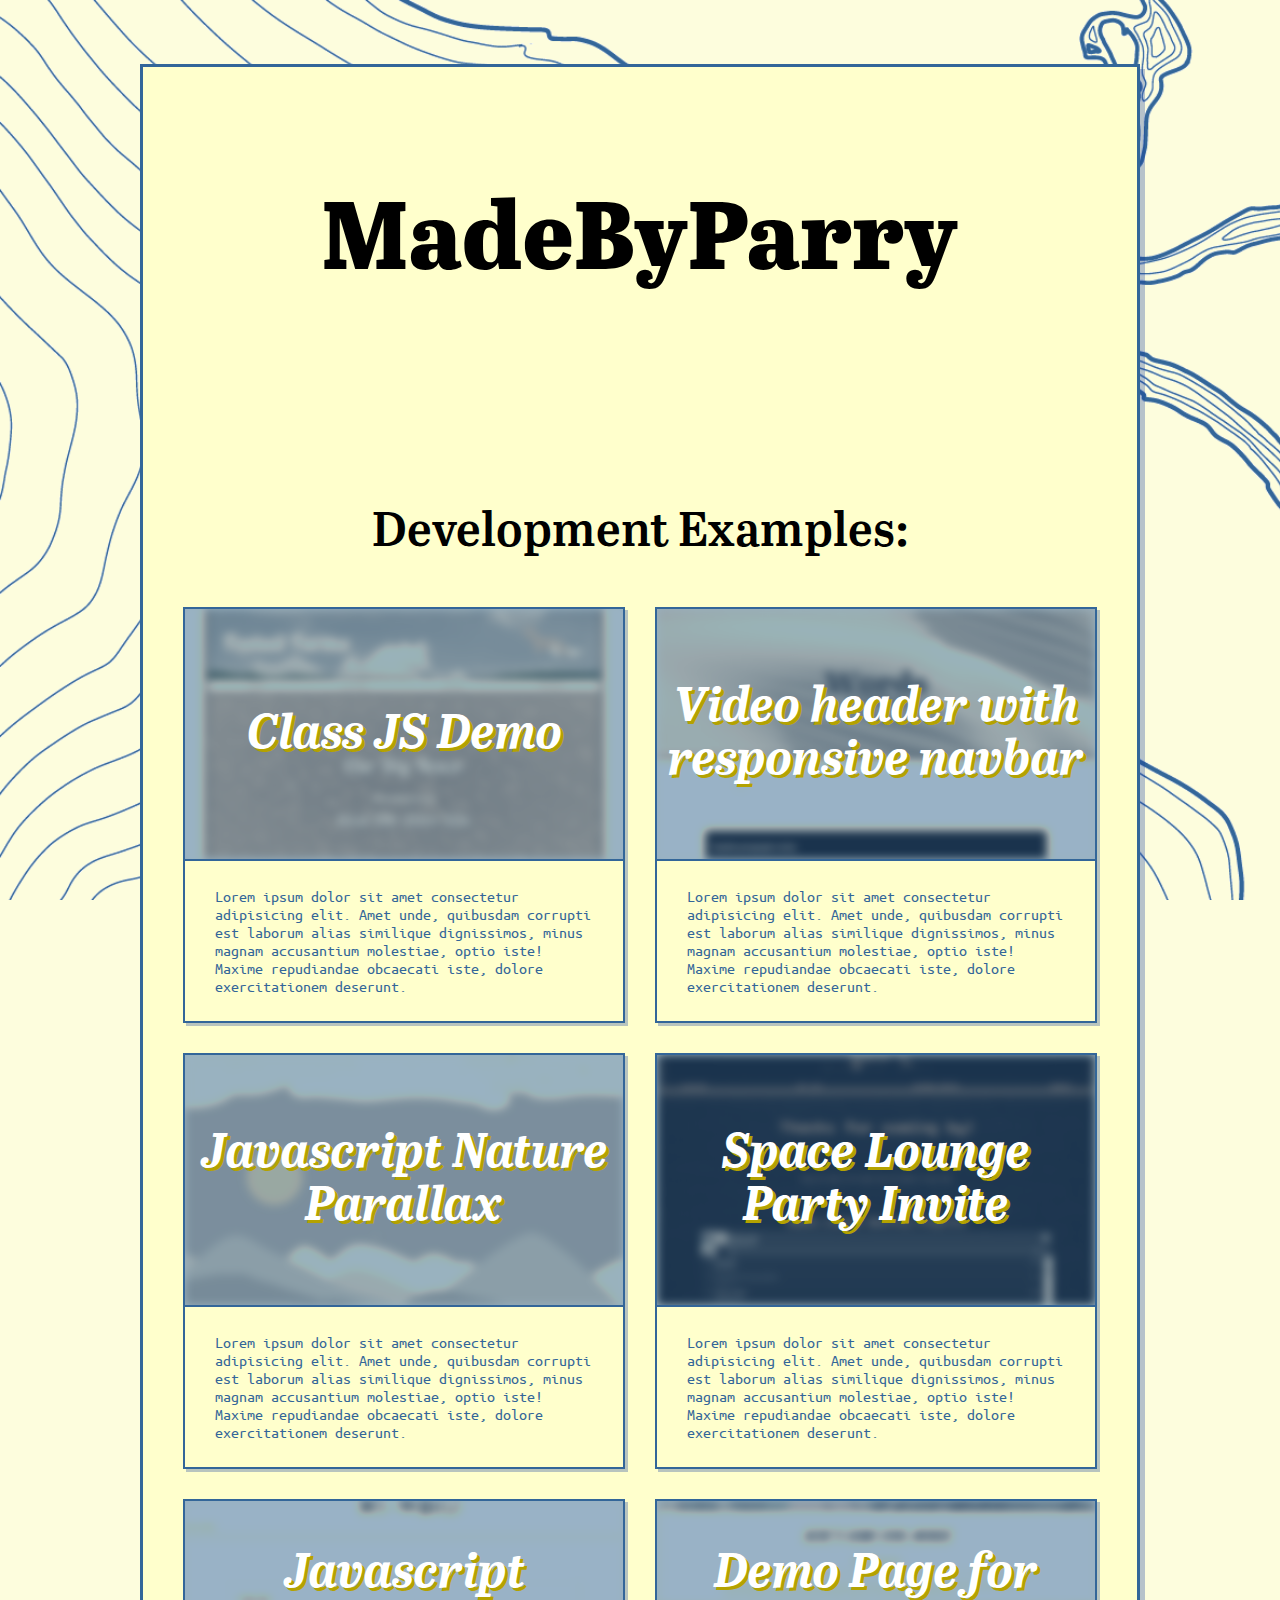
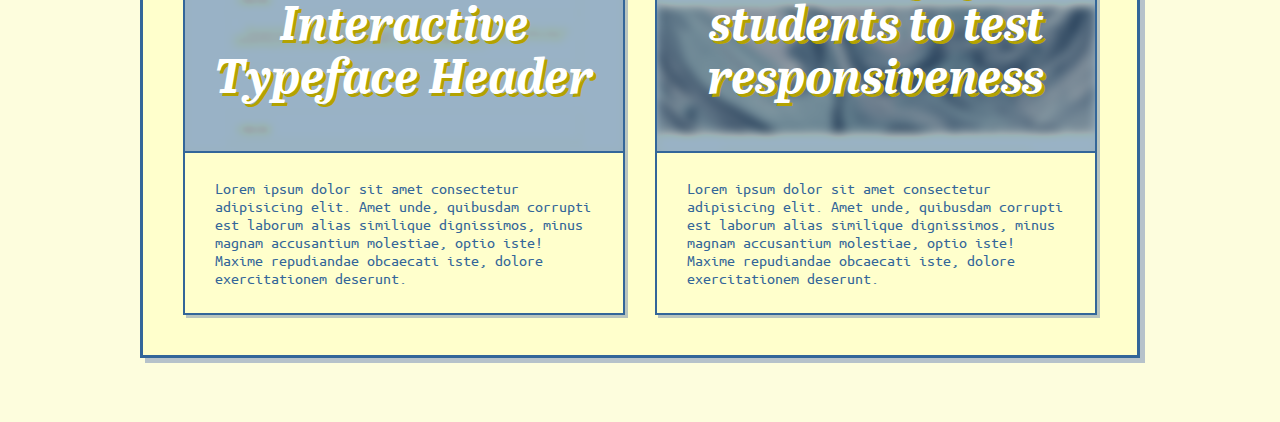
==== index.html @ 886024e6 "init" ====
<!DOCTYPE html>
<html lang="en">
<head>
    <meta charset="UTF-8">
    <meta http-equiv="X-UA-Compatible" content="IE=edge">
    <meta name="viewport" content="width=device-width, initial-scale=1.0">
    <link rel="stylesheet" href="./css/import/normalize.css">
    <link rel="stylesheet" href="./css/typography.css">
    <link rel="stylesheet" href="./css/style.css">
    <title>MadeByParry - Development Examples Portal</title>
</head>
<body>
    <main>
        <header>
            <h1>MadeByParry</h1>
        </header>
        <section class="page-content">
            <div class="page-header">
                <h2>Development Examples:</h2>
            </div>
            <div class="examples-grid">
                <div class="grid-item">
                    <a href="./examples/js_demo/">
                        <div class="grid-item-title foxtail">
                            <h3>Class JS Demo</h3>
                        </div>
                    </a>
                        <div class="grid-item-desc">
                            <p>Lorem ipsum dolor sit amet consectetur adipisicing elit. Amet unde, quibusdam corrupti est laborum alias similique dignissimos, minus magnam accusantium molestiae, optio iste! Maxime repudiandae obcaecati iste, dolore exercitationem deserunt.</p>
                        </div>
                </div>
                <div class="grid-item">
                    <a href="./examples/portfo_example/">
                        <div class="grid-item-title video-header">
                            <h3>Video header with responsive navbar</h3>
                        </div>
                    </a>
                        <div class="grid-item-desc">
                            <p>Lorem ipsum dolor sit amet consectetur adipisicing elit. Amet unde, quibusdam corrupti est laborum alias similique dignissimos, minus magnam accusantium molestiae, optio iste! Maxime repudiandae obcaecati iste, dolore exercitationem deserunt.</p>
                        </div>
                </div>
                <div class="grid-item">
                    <a href="./examples/js_parallax_scene/">
                        <div class="grid-item-title nature-parallax">
                            <h3>Javascript Nature Parallax</h3>
                        </div>
                    </a>
                        <div class="grid-item-desc">
                            <p>Lorem ipsum dolor sit amet consectetur adipisicing elit. Amet unde, quibusdam corrupti est laborum alias similique dignissimos, minus magnam accusantium molestiae, optio iste! Maxime repudiandae obcaecati iste, dolore exercitationem deserunt.</p>
                        </div>
                </div>
                <div class="grid-item">
                    <a href="./examples/spacelounge_html/">
                        <div class="grid-item-title spacelounge">
                            <h3>Space Lounge Party Invite</h3>
                        </div>
                    </a>
                        <div class="grid-item-desc">
                            <p>Lorem ipsum dolor sit amet consectetur adipisicing elit. Amet unde, quibusdam corrupti est laborum alias similique dignissimos, minus magnam accusantium molestiae, optio iste! Maxime repudiandae obcaecati iste, dolore exercitationem deserunt.</p>
                        </div>
                </div>
                <div class="grid-item">
                    <a href="./examples/ticking_text_js_refactored/">
                        <div class="grid-item-title loki">
                            <h3>Javascript Interactive Typeface Header</h3>
                        </div>
                    </a>
                        <div class="grid-item-desc">
                            <p>Lorem ipsum dolor sit amet consectetur adipisicing elit. Amet unde, quibusdam corrupti est laborum alias similique dignissimos, minus magnam accusantium molestiae, optio iste! Maxime repudiandae obcaecati iste, dolore exercitationem deserunt.</p>
                        </div>
                </div>
                <div class="grid-item">
                    <a href="./examples/portfolio_template/">
                        <div class="grid-item-title portfo">
                            <h3>Demo Page for students to test responsiveness</h3>
                        </div>
                    </a>
                        <div class="grid-item-desc">
                            <p>Lorem ipsum dolor sit amet consectetur adipisicing elit. Amet unde, quibusdam corrupti est laborum alias similique dignissimos, minus magnam accusantium molestiae, optio iste! Maxime repudiandae obcaecati iste, dolore exercitationem deserunt.</p>
                        </div>
                </div>

            </div>
        </section>
        <footer>

        </footer>
    </main>
</body>
</html>
---- css/typography.css ----
/* ABRIL TEXT */
@font-face {
    font-family: 'Abril Text';
    src: local("Abril Text Regular"),
    url("../assets/fonts/abril/Abril_Text_Regular.otf") format('Opentype');
  }
  @font-face {
    font-family: 'Abril Text SemiBold';
    src: local("Abril Text Semibold"),
    url("../assets/fonts/abril/Abril_Text_SemiBold.otf") format('Opentype');
  }
  @font-face {
    font-family: 'Abril Text Bold';
    src: local("Abril Text Bold"),
    url("../assets/fonts/abril/Abril_Text_Bold.otf") format('Opentype');
  }
  @font-face {
    font-family: 'Abril Text ExtraBold';
    src: local("Abril Text ExtraBold"),
    url("../assets/fonts/abril/Abril_Text_ExtraBold.otf") format('Opentype');
  }
  @font-face {
    font-family: 'Abril Text Italic';
    src: local("Abril Text Italic"),
    url("../assets/fonts/abril/Abril_Text_Italic.otf") format('Opentype');
  }
  @font-face {
    font-family: 'Abril Text SemiBold Italic';
    src: local("Abril Text SemiBold Italic"),
    url("../assets/fonts/abril/Abril_Text_SemiBoldItalic.otf") format('Opentype');
  }
  @font-face {
    font-family: 'Abril Text Bold Italic';
    src: local("Abril Text Bold Italic"),
    url("../assets/fonts/abril/Abril_Text_BoldItalic.otf") format('Opentype');
  }
  @font-face {
    font-family: 'Abril Text ExtraBold Italic';
    src: local("Abril Text ExtraBold Italic"),
    url("../../assets/fonts/abril/Abril_Text_ExtraBoldItalic.otf") format('Opentype');
  }


  /* ABRIL DISPLAY */
  @font-face {
    font-family: 'Abril Display';
    src: local("Abril Display Regular"),
    url("../assets/fonts/abril/Abril_Display_Regular.otf") format('Opentype');
  }
  @font-face {
    font-family: 'Abril Display SemiBold';
    src: local("Abril Display Semibold"),
    url("../assets/fonts/abril/Abril_Display_SemiBold.otf") format('Opentype');
  }
  @font-face {
    font-family: 'Abril Display Bold';
    src: local("Abril Display Bold"),
    url("../assets/fonts/abril/Abril_Display_Bold.otf") format('Opentype');
  }
  @font-face {
    font-family: 'Abril Display ExtraBold';
    src: local("Abril Display ExtraBold"),
    url("../assets/fonts/abril/Abril_Display_ExtraBold.otf") format('Opentype');
  }
  @font-face {
    font-family: 'Abril Display Italic';
    src: local("Abril Display Italic"),
    url("../assets/fonts/abril/Abril_Display_Italic.otf") format('Opentype');
  }
  @font-face {
    font-family: 'Abril Display SemiBold Italic';
    src: local("Abril Display SemiBold Italic"),
    url("../assets/fonts/abril/Abril_Display_SemiBoldItalic.otf") format('Opentype');
  }
  @font-face {
    font-family: 'Abril Display Bold Italic';
    src: local("Abril Display Bold Italic"),
    url("../assets/fonts/abril/Abril_Display_BoldItalic.otf") format('Opentype');
  }
  @font-face {
    font-family: 'Abril Display ExtraBold Italic';
    src: local("Abril Display ExtraBold Italic"),
    url("../../assets/fonts/abril/Abril_Display_ExtraBoldItalic.otf") format('Opentype');
  }


  @font-face {
    font-family: 'Abril Fatface';
    src: local("Abril Fatfce Bold Italic"),
    url("../assets/fonts/abril/Abril_Fatface.otf") format('Opentype');
  }
  @font-face {
    font-family: 'Abril Fatface Italic';
    src: local("Abril Fatface Italic"),
    url("../../assets/fonts/abril/Abril_Fatface_Italic.otf") format('Opentype');
  }


  /* UBUNTU MONO */
  @font-face {
    font-family: 'Ubuntu Mono';
    src: local("Ubuntu Mono Regular"),
    url("../assets/fonts/UbuntuMono-Regular.ttf") format('Truetype');
  }
  
  @font-face {
    font-family: 'Ubuntu Mono Bold';
    src: local("Ubuntu Mono Regular"),
    url("../assets/fonts/UbuntuMono-Bold.ttf") format('Truetype');
  }
  
  @font-face {
    font-family: 'Ubuntu Mono Italic';
    src: local("Ubuntu Mono Regular"),
    url("../assets/fonts/UbuntuMono-Italic.ttf") format('Truetype');
  }
---- css/style.css ----
/* BASE TYPOGRAPHY */
body {
    font-family: "Ubuntu Mono";
}

header {
    font-family: "Abril Text Extrabold";
}

.page-header {
    font-family: "Abril Text SemiBold";
} 

/* SCAFFOLDING AND THEME */
body {
    background-color: #fdfddd;
    background-image: url("../assets/images/lk_monroe_bluepng.png");
    background-size: cover;
    background-repeat: no-repeat;
    background-attachment: fixed;
}
main {
    box-sizing: border-box;
    width:90%;
    max-width:1000px;
    margin:5% auto;
    background-color: #FFFFCC;
    border: 3px solid #336699;
    box-shadow: 5px 5px 0px 0px rgba(21, 58, 160, 0.3);
}
header {
    height: 350px;
    display: flex;
    justify-content: center;
    align-items: center;
    font-size: 3rem;
}
.page-content {
    padding:40px;

}
.page-header {
    height:150px;
    display: flex;
    align-items: center;
    justify-content: center;
    font-size: 2rem;
}
.examples-grid {
    display:grid;
    grid-template-columns: auto auto;
    grid-gap: 30px;
}
.grid-item{
    border:2px solid #336699;
    box-shadow: 3px 3px 0px 0px rgba(21, 58, 160, 0.3);
    overflow: hidden;

}
.grid-item-title {
    height: 250px;
    display: flex;
    justify-content: center;
    align-items: center;
    background-color: #fcfce6;
    position: relative;
    overflow: hidden;
}
.grid-item-title::after {
    content:"";
    position: absolute;
    top:0px;
    left:0px;
    width:100%;
    height:100%;
    filter: blur(5px) sepia(80%);
    background-size: cover;
    background-position: center;
    background-repeat: no-repeat;
}
.examples-grid a {
    text-decoration: none;
}
.grid-item-title h3 {
    position: relative;
    z-index: 9;
    font-family: "Abril Text Bold Italic";
    color:white;
    font-size: 3rem;
    text-align: center;
    text-shadow: 3px 3px 0px rgb(180, 162, 0);
    height: 100%;
    width:100%;
    background-color: rgba(51, 102, 153,0.5);
    display: flex;
    justify-content: center;
    align-items: center;
}
.grid-item-desc {
    padding: 10px 30px;
    color: #336699;
    border-top: 2px solid #336699;
}

/* GRID IMAGES */
.foxtail::after {
    background-image: url("../assets/images/screenshot1.jpg");
}
.video-header::after {
    background-image: url("../assets/images/screenshot2.jpg");
}
.nature-parallax::after {
    background-image: url("../assets/images/screenshot3.jpg");
}
.spacelounge::after {
    background-image: url("../assets/images/screenshot4.jpg");
}
.loki::after {
    background-image: url("../assets/images/screenshot5.jpg");
}
.portfo::after {
    background-image: url("../assets/images/screenshot6.jpg");
}
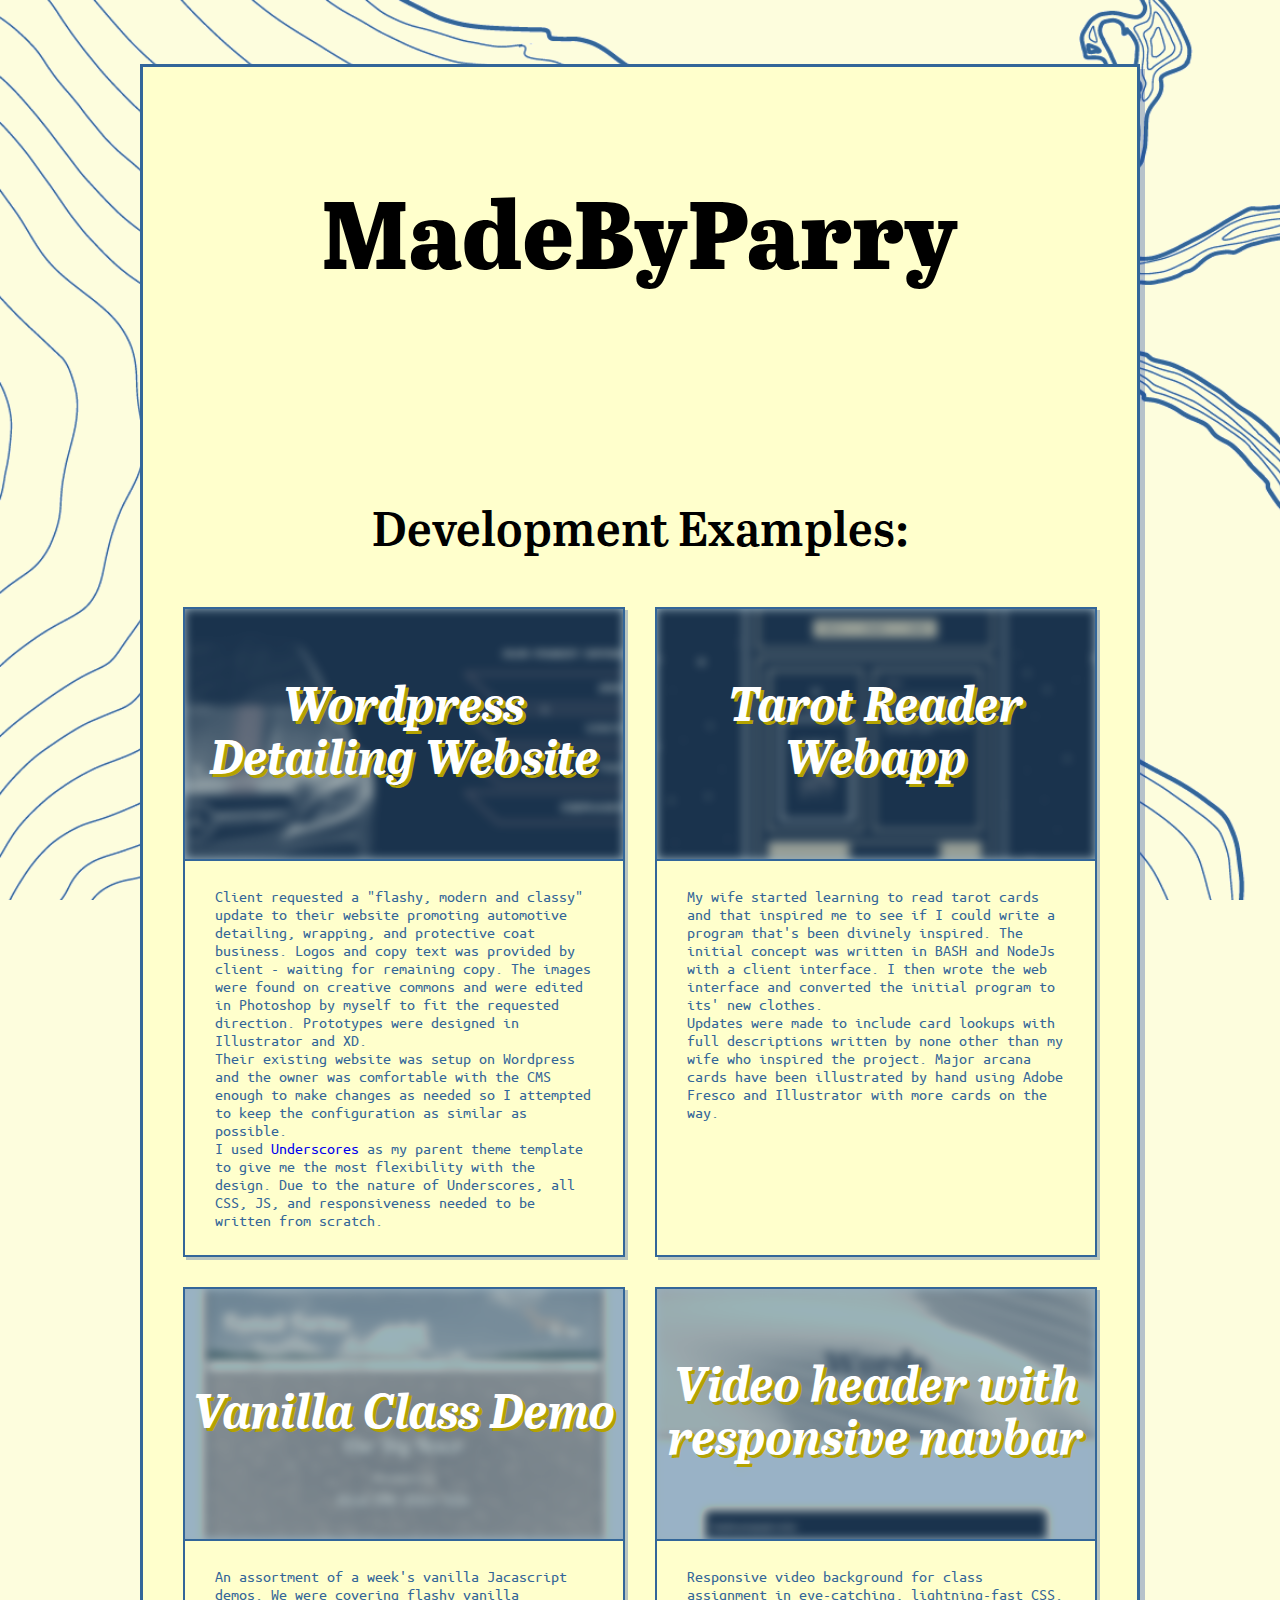
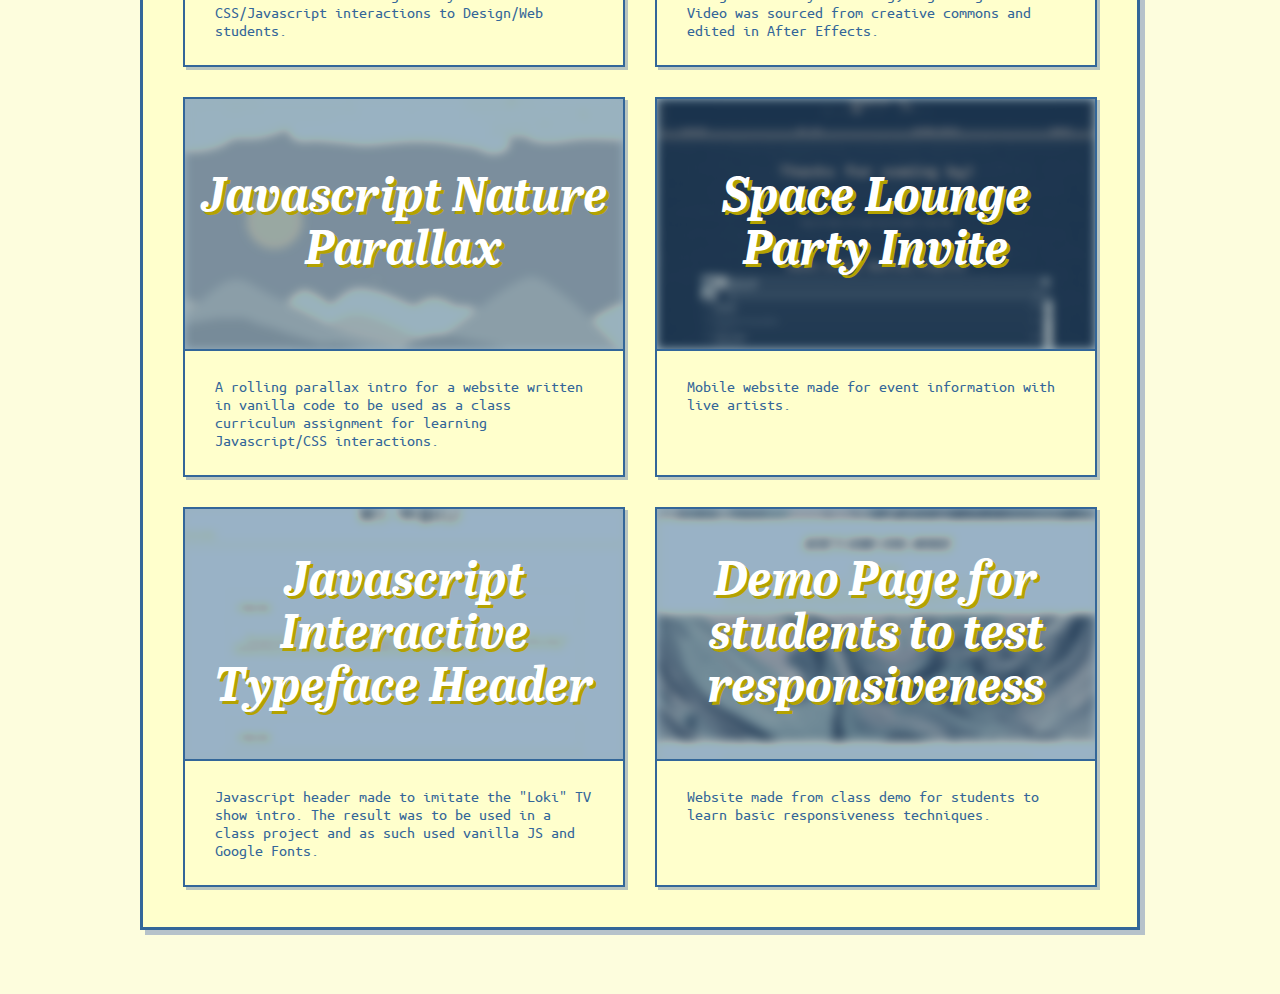
==== commit 6ae25360: "Content update - descriptions" ====
--- a/index.html
+++ b/index.html
@@ -19,14 +19,46 @@
                 <h2>Development Examples:</h2>
             </div>
             <div class="examples-grid">
-                <div class="grid-item">
-                    <a href="./examples/js_demo/">
-                        <div class="grid-item-title foxtail">
-                            <h3>Class JS Demo</h3>
+                <!-- BEGIN EXAMPLES GRID -->
+                    <div class="grid-item">
+                    <a href="https://madebyparry.ddns.net/wordpress_multi/tas_redesign/">
+                        <div class="grid-item-title tas">
+                            <h3>Wordpress Detailing Website</h3>
                         </div>
                     </a>
                         <div class="grid-item-desc">
-                            <p>Lorem ipsum dolor sit amet consectetur adipisicing elit. Amet unde, quibusdam corrupti est laborum alias similique dignissimos, minus magnam accusantium molestiae, optio iste! Maxime repudiandae obcaecati iste, dolore exercitationem deserunt.</p>
+                            <p>
+                                Client requested a "flashy, modern and classy" update to their website promoting automotive detailing, wrapping, and protective coat business. Logos and copy text was provided by client - waiting for remaining copy. The images were found on creative commons and were edited in Photoshop by myself to fit the requested direction. Prototypes were designed in Illustrator and XD. 
+                                <br/>
+                                Their existing website was setup on Wordpress and the owner was comfortable with the CMS enough to make changes as needed so I attempted to keep the configuration as similar as possible. 
+                                <br/> 
+                                I used <a href="underscores.me">Underscores</a> as my parent theme template to give me the most flexibility with the design. Due to the nature of Underscores, all CSS, JS, and responsiveness needed to be written from scratch. 
+                                </p>
+                        </div>
+                    </div>
+                    <div class="grid-item">
+                    <a href="https://madebyparry.ddns.net/tarotbuddy/">
+                        <div class="grid-item-title tarotbuddy">
+                            <h3>Tarot Reader Webapp</h3>
+                        </div>
+                    </a>
+                        <div class="grid-item-desc">
+                            <p>
+                                My wife started learning to read tarot cards and that inspired me to see if I could write a program that's been divinely inspired. The initial concept was written in BASH and NodeJs with a client interface. I then wrote the web interface and converted the initial program to its' new clothes. 
+                                <br/>
+                                Updates were made to include card lookups with full descriptions written by none other than my wife who inspired the project. Major arcana cards have been illustrated by hand using Adobe Fresco and Illustrator with more cards on the way.                                </p>
+                        </div>
+                    </div>
+                    <div class="grid-item">
+                    <a href="./examples/js_demo/">
+                        <div class="grid-item-title foxtail">
+                            <h3>Vanilla Class Demo</h3>
+                        </div>
+                    </a>
+                        <div class="grid-item-desc">
+                            <p>
+                                An assortment of a week's vanilla Jacascript demos. We were covering flashy vanilla CSS/Javascript interactions to Design/Web students. 
+                            </p>
                         </div>
                 </div>
                 <div class="grid-item">
@@ -36,7 +68,9 @@
                         </div>
                     </a>
                         <div class="grid-item-desc">
-                            <p>Lorem ipsum dolor sit amet consectetur adipisicing elit. Amet unde, quibusdam corrupti est laborum alias similique dignissimos, minus magnam accusantium molestiae, optio iste! Maxime repudiandae obcaecati iste, dolore exercitationem deserunt.</p>
+                            <p>
+                                Responsive video background for class assignment in eye-catching, lightning-fast CSS. Video was sourced from creative commons and edited in After Effects.    
+                            </p>
                         </div>
                 </div>
                 <div class="grid-item">
@@ -46,7 +80,9 @@
                         </div>
                     </a>
                         <div class="grid-item-desc">
-                            <p>Lorem ipsum dolor sit amet consectetur adipisicing elit. Amet unde, quibusdam corrupti est laborum alias similique dignissimos, minus magnam accusantium molestiae, optio iste! Maxime repudiandae obcaecati iste, dolore exercitationem deserunt.</p>
+                            <p>
+                                A rolling parallax intro for a website written in vanilla code to be used as a class curriculum assignment for learning Javascript/CSS interactions. 
+                            </p>
                         </div>
                 </div>
                 <div class="grid-item">
@@ -56,7 +92,9 @@
                         </div>
                     </a>
                         <div class="grid-item-desc">
-                            <p>Lorem ipsum dolor sit amet consectetur adipisicing elit. Amet unde, quibusdam corrupti est laborum alias similique dignissimos, minus magnam accusantium molestiae, optio iste! Maxime repudiandae obcaecati iste, dolore exercitationem deserunt.</p>
+                            <p>
+                                Mobile website made for event information with live artists.
+                            </p>
                         </div>
                 </div>
                 <div class="grid-item">
@@ -66,7 +104,9 @@
                         </div>
                     </a>
                         <div class="grid-item-desc">
-                            <p>Lorem ipsum dolor sit amet consectetur adipisicing elit. Amet unde, quibusdam corrupti est laborum alias similique dignissimos, minus magnam accusantium molestiae, optio iste! Maxime repudiandae obcaecati iste, dolore exercitationem deserunt.</p>
+                            <p>
+                                Javascript header made to imitate the "Loki" TV show intro. The result was to be used in a class project and as such used vanilla JS and Google Fonts.   
+                            </p>
                         </div>
                 </div>
                 <div class="grid-item">
@@ -76,10 +116,11 @@
                         </div>
                     </a>
                         <div class="grid-item-desc">
-                            <p>Lorem ipsum dolor sit amet consectetur adipisicing elit. Amet unde, quibusdam corrupti est laborum alias similique dignissimos, minus magnam accusantium molestiae, optio iste! Maxime repudiandae obcaecati iste, dolore exercitationem deserunt.</p>
+                            <p>
+                                Website made from class demo for students to learn basic responsiveness techniques. 
+                            </p>
                         </div>
                 </div>
-
             </div>
         </section>
         <footer>
--- a/css/style.css
+++ b/css/style.css
@@ -107,6 +107,12 @@
 .foxtail::after {
     background-image: url("../assets/images/screenshot1.jpg");
 }
+.tas::after {
+    background-image: url("../assets/images/tas.jpg");
+}
+.tarotbuddy::after {
+    background-image: url("../assets/images/tarotbuddy.jpg");
+}
 .video-header::after {
     background-image: url("../assets/images/screenshot2.jpg");
 }
